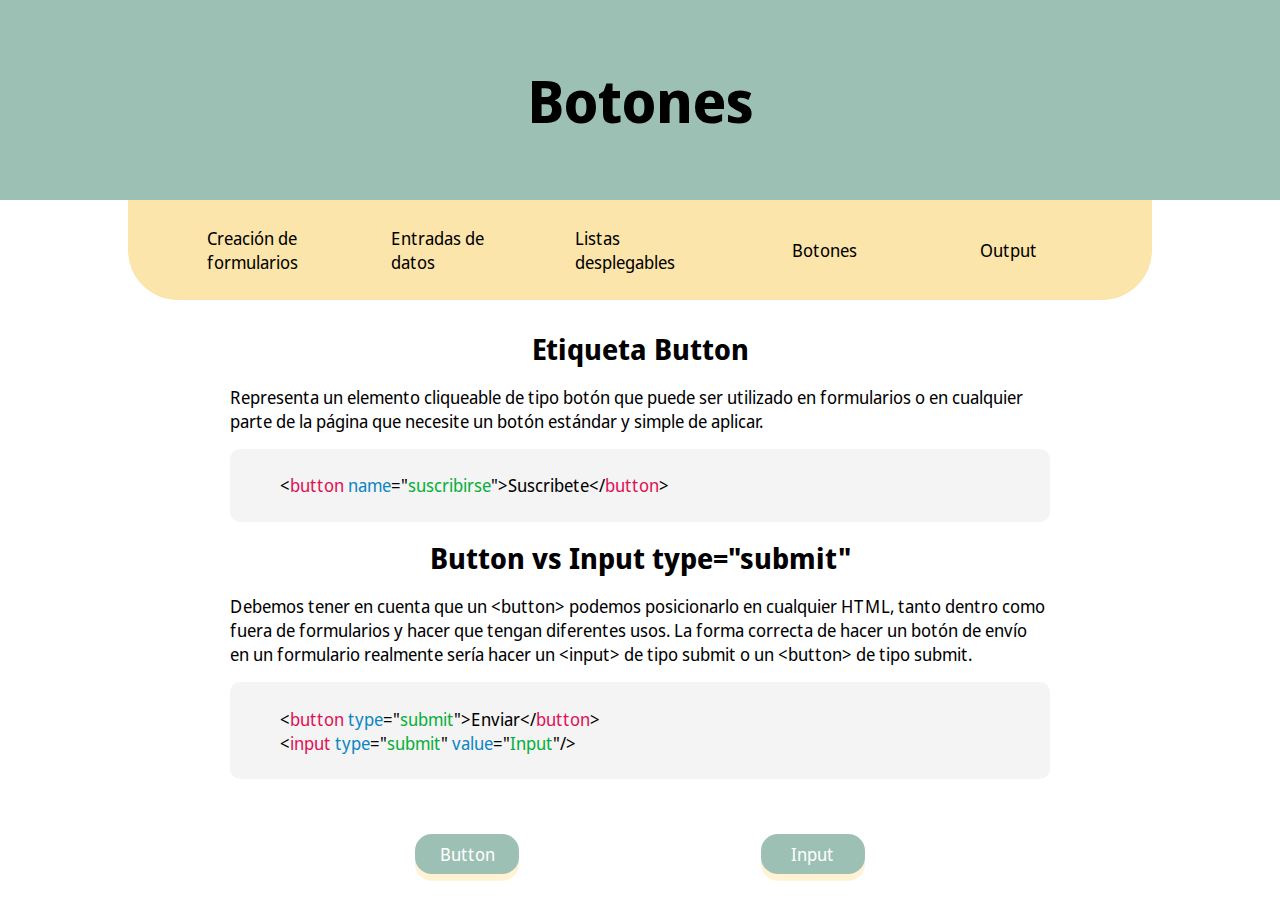
==== botones.html @ 6cf8d23c "creación repositorio" ====
<!DOCTYPE html>
<html lang="en">
<head>
    <meta charset="UTF-8">
    <meta http-equiv="X-UA-Compatible" content="IE=edge">
    <meta name="viewport" content="width=device-width, initial-scale=1.0">
    <link rel="stylesheet" href="etiquetas.css">

    <link rel="preconnect" href="https://fonts.googleapis.com">
    <link rel="preconnect" href="https://fonts.gstatic.com" crossorigin>
    <link href="https://fonts.googleapis.com/css2?family=Noto+Sans+Display:wght@100;200;300&display=swap" rel="stylesheet">

    <title>Botones</title>
</head>
<body>
    <header>
        <h1>Botones</h1>
    </header>

    <nav>
        <ul class="principal">
            <li class="lvl1">
                <a href="index.html">Creación de formularios</a>
                <ul>
                    <li>
                        <a href="index.html#form">Form</a>
                    </li>
                    <li>
                        <a href="index.html#fieldset_legend">Fieldset y Legend</a>
                    </li>
                </ul>
            </li>
            <li class="lvl1">
                <a href="entrada_datos.html">Entradas de datos</a>
                <ul>
                    <li>
                        <a href="entrada_datos.html#label_input">Label e Input</a>
                    </li>
                    <li>
                        <a href="entrada_datos.html#textarea">Textarea</a>
                    </li>
                </ul>
            </li>
            <li class="lvl1">
                <a href="listas_desplegables.html">Listas desplegables</a>
                <ul>
                    <li>
                        <a href="listas_desplegables.html#select_datalist">Select y Datalist</a>
                    </li>
                    <li>
                        <a href="listas_desplegables.html#option_optgroup">Option y Optgroup</a>
                    </li>
                </ul>
            </li>
            <li class="lvl1">
                <a href="botones.html">Botones</a>
            </li>
            <li class="lvl1">
                <a href="output.html">Output</a>
            </li>
        </ul>
    </nav>

    <main>
        <section class="info">
            <h2>Etiqueta Button</h2>
            <p class="texto">Representa un elemento cliqueable de tipo botón que puede ser utilizado en formularios o en cualquier parte de la página que necesite un botón estándar y simple de aplicar.</p>
            <section class="codigo">
                <p>&lt<span class="etiqueta">button</span> <span class="atributos">name</span>="<span class="valores">suscribirse</span>"&gtSuscribete&lt/<span class="etiqueta">button</span>&gt</p>
            </section>

            

            <h2>Button vs Input type="submit"</h2>
            <p class="texto">Debemos tener en cuenta que un &ltbutton&gt podemos posicionarlo en cualquier HTML, tanto dentro como fuera de formularios y hacer que tengan diferentes usos. La forma correcta de hacer un botón de envío en un formulario realmente sería hacer un &ltinput&gt de tipo submit o un &ltbutton&gt de tipo submit.</p>
            <section class="codigo">
                <p>&lt<span class="etiqueta">button</span> <span class="atributos">type</span>="<span class="valores">submit</span>"&gtEnviar&lt/<span class="etiqueta">button</span>&gt</p>
                <p>&lt<span class="etiqueta">input</span> <span class="atributos">type</span>="<span class="valores">submit</span>" <span class="atributos">value</span>="<span class="valores">Input</span>"/&gt</p>
            </section>
        </section>
    </main>

    <form action="" class="ejemplo">
        <button type="submit">Button</button>
        <input type="submit" value="Input"/>
    </form>


</body>
</html>
---- etiquetas.css ----
/* Estilos generales */

:root{
    --color_amarillo_claro: #fff3d4;
    --color_amarillo: #fce5aa;
    --color_verde: #9dc0b5;

    --codigo_etiqueta: rgb(223, 17, 86);
    --codigo_atributo: rgb(14, 134, 195);
    --codigo_valor: rgb(7, 175, 57);
    --base_color: #efefef;
    --fuente: 'Noto Sans Display', sans-serif;
}

*{
    margin: 0 auto;
    padding: 0;
    box-sizing: border-box;

    font-family: var(--fuente);
    font-size: 1.05rem;
}

header{
    width: 100%;
    height: 200px;

    display: flex;
    align-items: center;

    background-color: var(--color_verde);
}

header h1{
    width: 100%;

    text-align: center;
    font-size: 3.5rem;
}

/* BARRA DE SCROLL */

body::-webkit-scrollbar {
    width: 12px;              
}

body::-webkit-scrollbar-track {
    background: var(--color_verde);        
}

body::-webkit-scrollbar-thumb {
    background-color: var(--color_amarillo);    
    border-radius: 50px;       
    border: 3px solid var(--color_verde); 
}

/* NAVEGADOR */

nav{
    width: 80%;
    height: 100px;

    display: flex;
    align-items: center;

    position: relative;

    background-color: var(--color_amarillo);
    border-bottom-left-radius: 50px;
    border-bottom-right-radius: 50px;
}

.principal{
    width: 90%;
    height: 100%;

    display: flex;
}

a{
    height: 100%;

    display: flex;
    align-items: center;
    justify-content: center;

    text-decoration: none;
    color: black;
    transition: 0.55s;
}

li{
    width: 16%;
    height: 100%;
    padding: 1%;
    
    list-style: none;
}

li a:hover{
    text-shadow: #79693f 0.1em 0.1em 0.2em;
    transition: 0.5s;
}

.lvl1 ul{
    width: 12.6%;

    display: none;
    position: absolute; 
    top: 100%;
    
    background-color: var(--color_amarillo);
}

.lvl1 ul li{
    width: 100%;
    height: 70px;
}

.lvl1:hover > ul{
    display: block;
}

/* Estilos páginas separadas */

main{
    padding-top: 1%;
    width: 80%;

    display: flex;
    justify-content: center;
}

.info{
    width: 80%;
}

.info h2{
    margin-top: 2%;
    text-align: center;

    font-size: 1.7rem;
}

.info li{
    width: 100%;
    padding-left: 0%;
    padding-bottom: 0%;

    position: relative;
    left: 4%;

    list-style: disc;
    color: var(--color_verde);
}

.info li p{
    color: black;
}

.info .texto, .info h3{
    margin-top: 2%;
    margin-bottom: 2%;
}

.info .indentado1{
    text-indent: 5%;
}

.info .indentado2{
    text-indent: 10%;
}

.info .comentario{
    color: rgb(110, 110, 110);
    font-style: italic;
}

.info .codigo{
    margin-bottom: 2%;
    padding: 3%;
    padding-left: 6%;

    background-color: rgb(244, 244, 244);
    border-radius: 10px;
}

.info .etiqueta{
    color: var(--codigo_etiqueta);
}

.info .atributos{
    color: var(--codigo_atributo);
}

.info .valores{
    color: var(--codigo_valor);
}

.info .destacado{
    font-weight: bold;
}

.ejemplo, .ejemplo_input{
    padding: 3%;
    width: 60%;

    display: flex;
    flex-wrap: wrap;
}

.ejemplo fieldset{
    width: 40%;
    margin-bottom: 3%;

    display: flex;
    flex-direction: column;

    font-size: 1.2em;
    border-radius: 20px;
    background-color: var(--color_amarillo_claro);
}

.ejemplo fieldset legend{
    font-size: 1.3rem;
}

.ejemplo fieldset label{
    padding: 3%;
    width: 70%;

    display: flex;
    align-items: center;
}

.ejemplo fieldset label span{
    width: 50%;
    text-align: left;
}

.ejemplo fieldset label input{
    padding: 2%;
    width: 40%;
    height: 26px;
}

.ejemplo_input{
    width: 60%;
    flex-wrap: wrap;
}

.ejemplo_input label, .ejemplo_input section{
    width: 35%;

    display: flex;
    flex-direction: column;
}

.ejemplo_input label, .ejemplo_input span{
    margin-bottom: 3%;
}

.ejemplo_input input{
    width: 80%;
    padding: 3%;

    background-color: var(--color_amarillo_claro);
    border: none;
    border-radius: 0.5rem;
    outline:none;
}

.ejemplo_input input::placeholder, .ejemplo textarea::placeholder{
    color: black;
    opacity: 0.7;
}

.ejemplo_input .boton{
    width: 100%;
    height: 8%;
}

.ejemplo_input input[type=submit]{
    margin-top: 3%;
    width: 18%;

    border: none;
    border-radius: 1rem;
    box-shadow: 0 0.4rem var(--color_amarillo_claro);
    cursor: pointer;

    background: var(--color_verde);
    color: white;
}

.ejemplo_input input[type=submit]:active,
.ejemplo button:active,
.ejemplo input[type=submit]:active,
.output_ejemplo input[type=button]:active{
    box-shadow: 0 0.2rem #dfd9d9;
    transform: translateY(0.2rem);
}

.ejemplo textarea{
    padding: 1.5%;
    resize: none;

    outline: none;
    border: none;
    border-radius: 20px;
    background-color: var(--color_amarillo_claro);
}

.ejemplo select,
.ejemplo .datalist{
    padding: 1.5%;
    
    outline: none;
    border: none;
    border-radius: 10px;
    background-color: var(--color_amarillo_claro);
}

.ejemplo button,
.ejemplo input[type=submit],
.output_ejemplo input[type=button]{
    width: 15%;
    height: 40px;

    border: none;
    border-radius: 1rem;
    box-shadow: 0 0.4rem var(--color_amarillo_claro);
    cursor: pointer;

    background: var(--color_verde);
    color: white;
}

.output_ejemplo{
    width: 100%;
    margin-bottom: 3%;

    display: flex;
    flex-direction: column;
}

.output_ejemplo p{
    margin-top: 2%;
}

.output_ejemplo input[type=button]{
    width: 200%;
}

.output_ejemplo .boton{
    width: 6%;
    display: flex;
}

.output_ejemplo .valor{
    width: 20%;
    display: flex;
    justify-content: center;
}

.output_ejemplo .valor p{
    width: 50%;
}

.output_ejemplo .valor input{
    width: 35%;
    padding: 2%;
    margin: 5%;

    border: 1px solid var(--color_verde);
    border-radius: 10px;
}
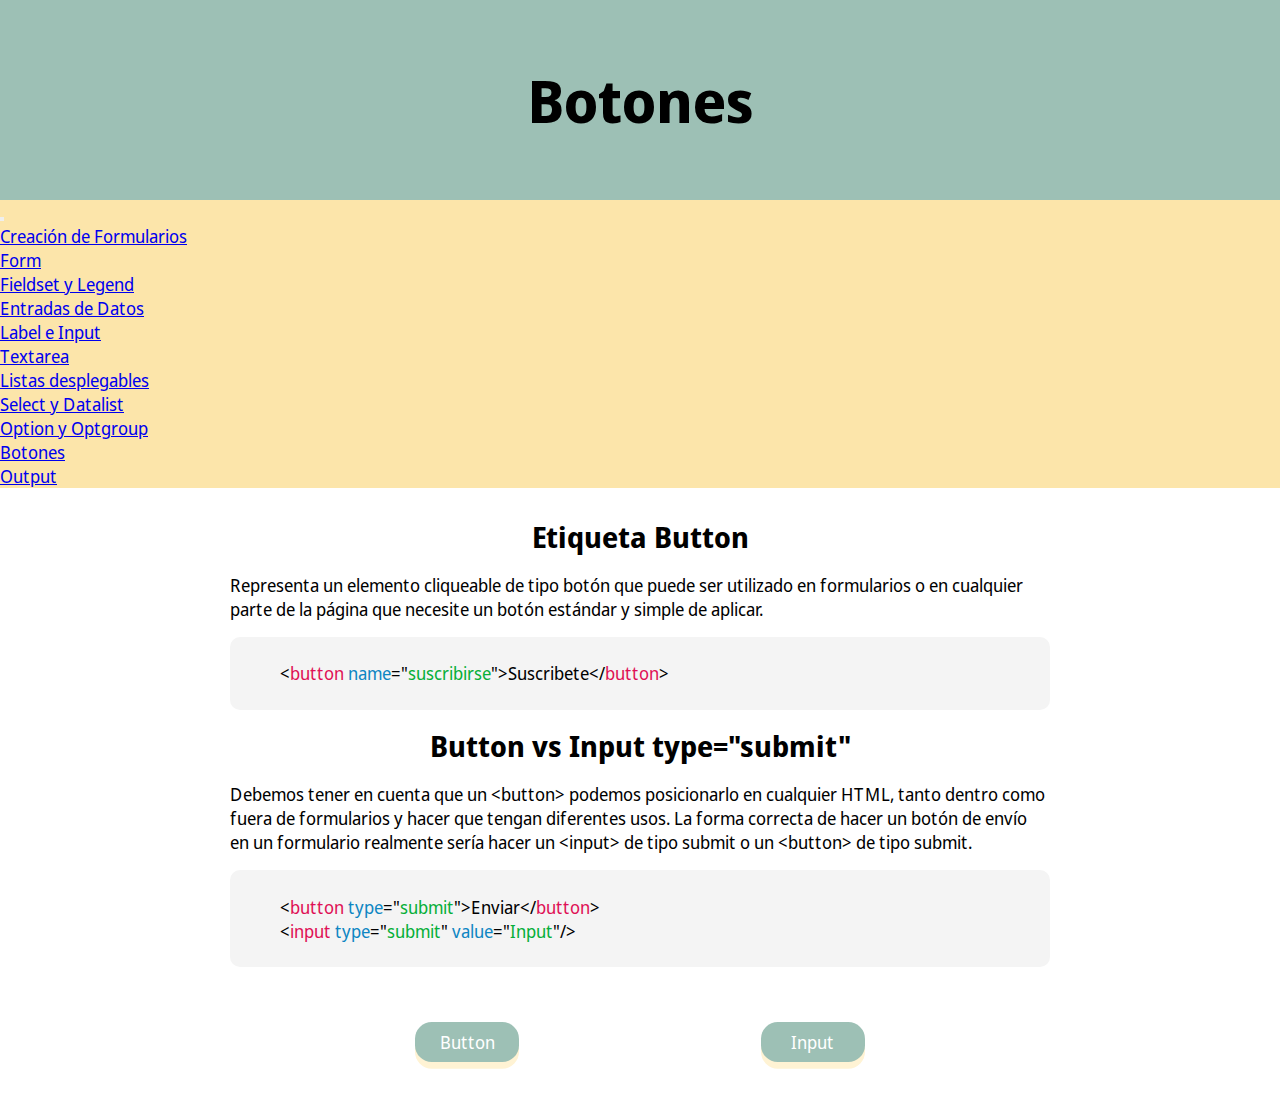
==== commit d8bf88c7: "Add nav with bootstrap" ====
--- a/botones.html
+++ b/botones.html
@@ -1,90 +1,115 @@
 <!DOCTYPE html>
-<html lang="en">
+<html lang="es">
+
 <head>
     <meta charset="UTF-8">
     <meta http-equiv="X-UA-Compatible" content="IE=edge">
     <meta name="viewport" content="width=device-width, initial-scale=1.0">
+
+    <link href="https://cdn.jsdelivr.net/npm/bootstrap@5.2.2/dist/css/bootstrap.min.css" rel="stylesheet"
+        integrity="sha384-Zenh87qX5JnK2Jl0vWa8Ck2rdkQ2Bzep5IDxbcnCeuOxjzrPF/et3URy9Bv1WTRi" crossorigin="anonymous">
     <link rel="stylesheet" href="etiquetas.css">
 
     <link rel="preconnect" href="https://fonts.googleapis.com">
     <link rel="preconnect" href="https://fonts.gstatic.com" crossorigin>
-    <link href="https://fonts.googleapis.com/css2?family=Noto+Sans+Display:wght@100;200;300&display=swap" rel="stylesheet">
+    <link href="https://fonts.googleapis.com/css2?family=Noto+Sans+Display:wght@100;200;300&display=swap"
+        rel="stylesheet">
 
     <title>Botones</title>
 </head>
+
 <body>
     <header>
         <h1>Botones</h1>
     </header>
 
-    <nav>
-        <ul class="principal">
-            <li class="lvl1">
-                <a href="index.html">Creación de formularios</a>
-                <ul>
-                    <li>
-                        <a href="index.html#form">Form</a>
+    <nav id="my_nav" class="navbar navbar-expand-lg bg-light py-3">
+        <div class="container-fluid">
+            <button class="navbar-toggler" type="button" data-bs-toggle="collapse"
+                data-bs-target="#navbarSupportedContent" aria-controls="navbarSupportedContent" aria-expanded="false"
+                aria-label="Toggle navigation">
+                <span class="navbar-toggler-icon"></span>
+            </button>
+            <div class="collapse navbar-collapse" id="navbarSupportedContent">
+                <ul class="navbar-nav me-auto mb-2 mb-lg-0">
+                    <li class="nav-item dropdown me-3">
+                        <a class="nav-link active dropdown-toggle" href="#" role="button" data-bs-toggle="dropdown"
+                            aria-expanded="false">
+                            Creación de Formularios
+                        </a>
+                        <ul class="dropdown-menu">
+                            <li><a class="dropdown-item" href="./index.html#form">Form</a></li>
+                            <li><a class="dropdown-item" href="./index.html#fieldset_legend">Fieldset y Legend</a></li>
+                        </ul>
                     </li>
-                    <li>
-                        <a href="index.html#fieldset_legend">Fieldset y Legend</a>
+                    <li class="nav-item dropdown me-3">
+                        <a class="nav-link active dropdown-toggle" href="#" role="button" data-bs-toggle="dropdown"
+                            aria-expanded="false">
+                            Entradas de Datos
+                        </a>
+                        <ul class="dropdown-menu">
+                            <li><a class="dropdown-item" href="./entrada_datos.html#label_input">Label e Input</a></li>
+                            <li><a class="dropdown-item" href="./entrada_datos.html#textarea">Textarea</a></li>
+                        </ul>
+                    </li>
+                    <li class="nav-item dropdown me-3">
+                        <a class="nav-link active dropdown-toggle" href="#" role="button" data-bs-toggle="dropdown"
+                            aria-expanded="false">
+                            Listas desplegables
+                        </a>
+                        <ul class="dropdown-menu">
+                            <li><a class="dropdown-item" href="./listas_desplegables.html#select_datalist">Select y
+                                    Datalist</a></li>
+                            <li><a class="dropdown-item" href="./listas_desplegables.html#option_optgroup">Option y
+                                    Optgroup</a></li>
+                        </ul>
+                    </li>
+                    <li class="nav-item me-3">
+                        <a class="nav-link active" aria-current="page" href="./botones.html">Botones</a>
+                    </li>
+                    <li class="nav-item me-3">
+                        <a class="nav-link active" href="./output.html">Output</a>
                     </li>
                 </ul>
-            </li>
-            <li class="lvl1">
-                <a href="entrada_datos.html">Entradas de datos</a>
-                <ul>
-                    <li>
-                        <a href="entrada_datos.html#label_input">Label e Input</a>
-                    </li>
-                    <li>
-                        <a href="entrada_datos.html#textarea">Textarea</a>
-                    </li>
-                </ul>
-            </li>
-            <li class="lvl1">
-                <a href="listas_desplegables.html">Listas desplegables</a>
-                <ul>
-                    <li>
-                        <a href="listas_desplegables.html#select_datalist">Select y Datalist</a>
-                    </li>
-                    <li>
-                        <a href="listas_desplegables.html#option_optgroup">Option y Optgroup</a>
-                    </li>
-                </ul>
-            </li>
-            <li class="lvl1">
-                <a href="botones.html">Botones</a>
-            </li>
-            <li class="lvl1">
-                <a href="output.html">Output</a>
-            </li>
-        </ul>
+            </div>
+        </div>
     </nav>
 
     <main>
         <section class="info">
             <h2>Etiqueta Button</h2>
-            <p class="texto">Representa un elemento cliqueable de tipo botón que puede ser utilizado en formularios o en cualquier parte de la página que necesite un botón estándar y simple de aplicar.</p>
+            <p class="texto">Representa un elemento cliqueable de tipo botón que puede ser utilizado en formularios o en
+                cualquier parte de la página que necesite un botón estándar y simple de aplicar.</p>
             <section class="codigo">
-                <p>&lt<span class="etiqueta">button</span> <span class="atributos">name</span>="<span class="valores">suscribirse</span>"&gtSuscribete&lt/<span class="etiqueta">button</span>&gt</p>
+                <p>&lt<span class="etiqueta">button</span> <span class="atributos">name</span>="<span
+                        class="valores">suscribirse</span>"&gtSuscribete&lt/<span class="etiqueta">button</span>&gt</p>
             </section>
 
-            
+
 
             <h2>Button vs Input type="submit"</h2>
-            <p class="texto">Debemos tener en cuenta que un &ltbutton&gt podemos posicionarlo en cualquier HTML, tanto dentro como fuera de formularios y hacer que tengan diferentes usos. La forma correcta de hacer un botón de envío en un formulario realmente sería hacer un &ltinput&gt de tipo submit o un &ltbutton&gt de tipo submit.</p>
+            <p class="texto">Debemos tener en cuenta que un &ltbutton&gt podemos posicionarlo en cualquier HTML, tanto
+                dentro como fuera de formularios y hacer que tengan diferentes usos. La forma correcta de hacer un botón
+                de envío en un formulario realmente sería hacer un &ltinput&gt de tipo submit o un &ltbutton&gt de tipo
+                submit.</p>
             <section class="codigo">
-                <p>&lt<span class="etiqueta">button</span> <span class="atributos">type</span>="<span class="valores">submit</span>"&gtEnviar&lt/<span class="etiqueta">button</span>&gt</p>
-                <p>&lt<span class="etiqueta">input</span> <span class="atributos">type</span>="<span class="valores">submit</span>" <span class="atributos">value</span>="<span class="valores">Input</span>"/&gt</p>
+                <p>&lt<span class="etiqueta">button</span> <span class="atributos">type</span>="<span
+                        class="valores">submit</span>"&gtEnviar&lt/<span class="etiqueta">button</span>&gt</p>
+                <p>&lt<span class="etiqueta">input</span> <span class="atributos">type</span>="<span
+                        class="valores">submit</span>" <span class="atributos">value</span>="<span
+                        class="valores">Input</span>"/&gt</p>
             </section>
         </section>
     </main>
 
     <form action="" class="ejemplo">
         <button type="submit">Button</button>
-        <input type="submit" value="Input"/>
+        <input type="submit" value="Input" />
     </form>
 
+    <script src="https://cdn.jsdelivr.net/npm/bootstrap@5.2.2/dist/js/bootstrap.bundle.min.js"
+        integrity="sha384-OERcA2EqjJCMA+/3y+gxIOqMEjwtxJY7qPCqsdltbNJuaOe923+mo//f6V8Qbsw3"
+        crossorigin="anonymous"></script>
+</body>
 
-</body>
-</html>
+</html>--- a/etiquetas.css
+++ b/etiquetas.css
@@ -56,69 +56,14 @@
 
 /* NAVEGADOR */
 
-nav{
-    width: 80%;
-    height: 100px;
-
-    display: flex;
-    align-items: center;
-
-    position: relative;
-
-    background-color: var(--color_amarillo);
-    border-bottom-left-radius: 50px;
-    border-bottom-right-radius: 50px;
-}
-
-.principal{
-    width: 90%;
-    height: 100%;
-
-    display: flex;
-}
-
-a{
-    height: 100%;
-
-    display: flex;
-    align-items: center;
-    justify-content: center;
-
-    text-decoration: none;
-    color: black;
-    transition: 0.55s;
-}
-
-li{
-    width: 16%;
-    height: 100%;
-    padding: 1%;
-    
-    list-style: none;
-}
-
-li a:hover{
-    text-shadow: #79693f 0.1em 0.1em 0.2em;
+#my_nav, #my_nav ul {
+    background-color: var(--color_amarillo) !important;
+}
+
+#my_nav li a:hover{
+    background-color: var(--color_amarillo) !important;
+    text-shadow: #79693f 0.1em 0.1em 0.2em ;
     transition: 0.5s;
-}
-
-.lvl1 ul{
-    width: 12.6%;
-
-    display: none;
-    position: absolute; 
-    top: 100%;
-    
-    background-color: var(--color_amarillo);
-}
-
-.lvl1 ul li{
-    width: 100%;
-    height: 70px;
-}
-
-.lvl1:hover > ul{
-    display: block;
 }
 
 /* Estilos páginas separadas */
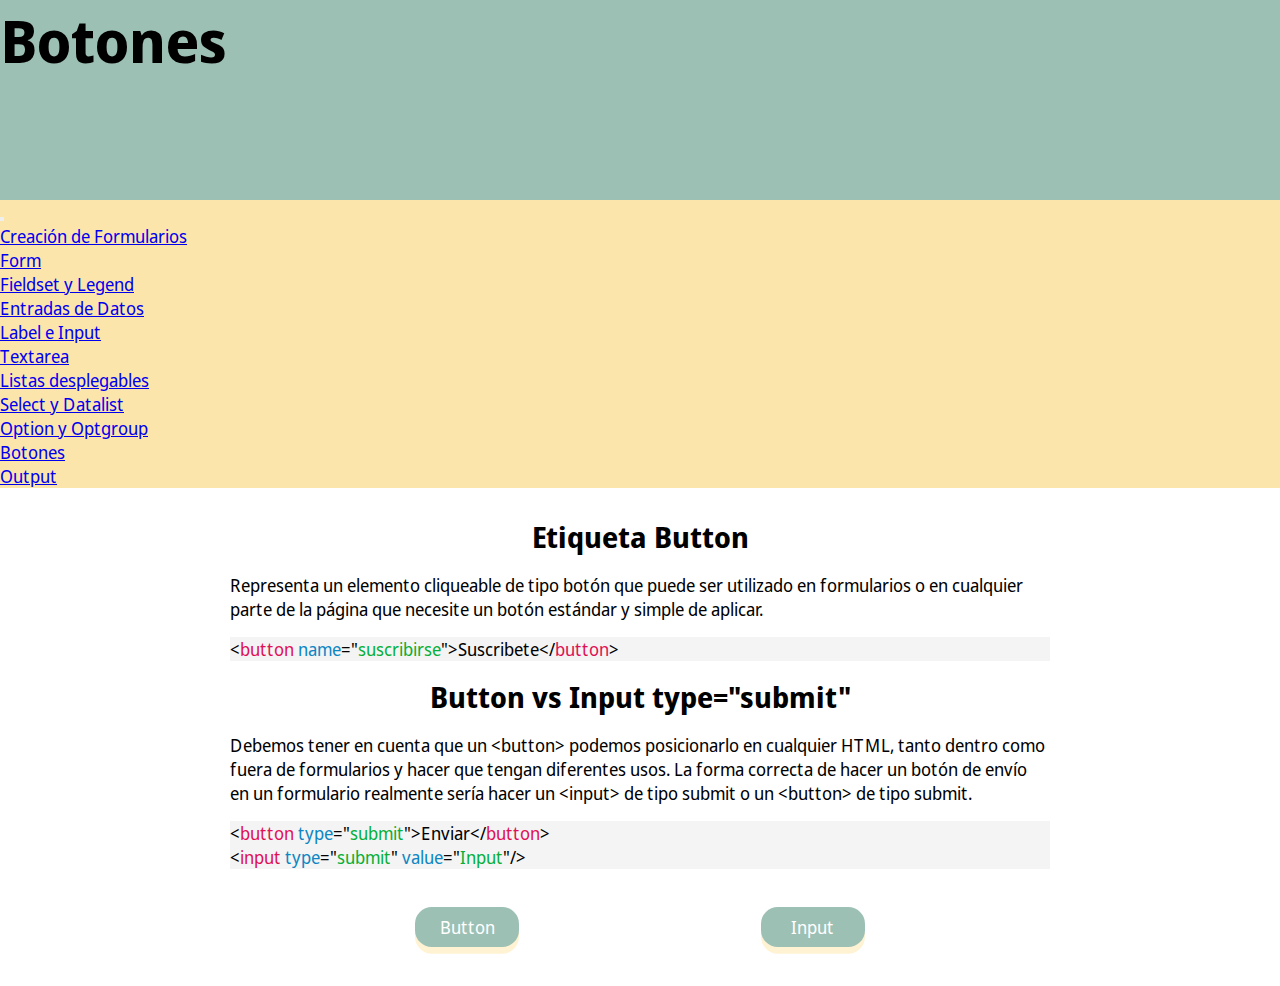
==== commit 4a1a3cca: "Add some changes in all pages" ====
--- a/botones.html
+++ b/botones.html
@@ -19,8 +19,8 @@
 </head>
 
 <body>
-    <header>
-        <h1>Botones</h1>
+    <header class="d-flex align-items-center vh-25">
+        <h1 class="text-center">Botones</h1>
     </header>
 
     <nav id="my_nav" class="navbar navbar-expand-lg bg-light py-3">
@@ -80,7 +80,7 @@
             <h2>Etiqueta Button</h2>
             <p class="texto">Representa un elemento cliqueable de tipo botón que puede ser utilizado en formularios o en
                 cualquier parte de la página que necesite un botón estándar y simple de aplicar.</p>
-            <section class="codigo">
+            <section class="codigo mb-4 p-4 rounded-3">
                 <p>&lt<span class="etiqueta">button</span> <span class="atributos">name</span>="<span
                         class="valores">suscribirse</span>"&gtSuscribete&lt/<span class="etiqueta">button</span>&gt</p>
             </section>
@@ -92,7 +92,7 @@
                 dentro como fuera de formularios y hacer que tengan diferentes usos. La forma correcta de hacer un botón
                 de envío en un formulario realmente sería hacer un &ltinput&gt de tipo submit o un &ltbutton&gt de tipo
                 submit.</p>
-            <section class="codigo">
+            <section class="codigo mb-4 p-4 rounded-3">
                 <p>&lt<span class="etiqueta">button</span> <span class="atributos">type</span>="<span
                         class="valores">submit</span>"&gtEnviar&lt/<span class="etiqueta">button</span>&gt</p>
                 <p>&lt<span class="etiqueta">input</span> <span class="atributos">type</span>="<span
--- a/etiquetas.css
+++ b/etiquetas.css
@@ -22,19 +22,11 @@
 }
 
 header{
-    width: 100%;
     height: 200px;
-
-    display: flex;
-    align-items: center;
-
     background-color: var(--color_verde);
 }
 
 header h1{
-    width: 100%;
-
-    text-align: center;
     font-size: 3.5rem;
 }
 
@@ -76,6 +68,10 @@
     justify-content: center;
 }
 
+ #ejemplo fieldset{
+    background-color: var(--color_amarillo_claro) !important;
+ }
+
 .info{
     width: 80%;
 }
@@ -122,12 +118,7 @@
 }
 
 .info .codigo{
-    margin-bottom: 2%;
-    padding: 3%;
-    padding-left: 6%;
-
     background-color: rgb(244, 244, 244);
-    border-radius: 10px;
 }
 
 .info .etiqueta{
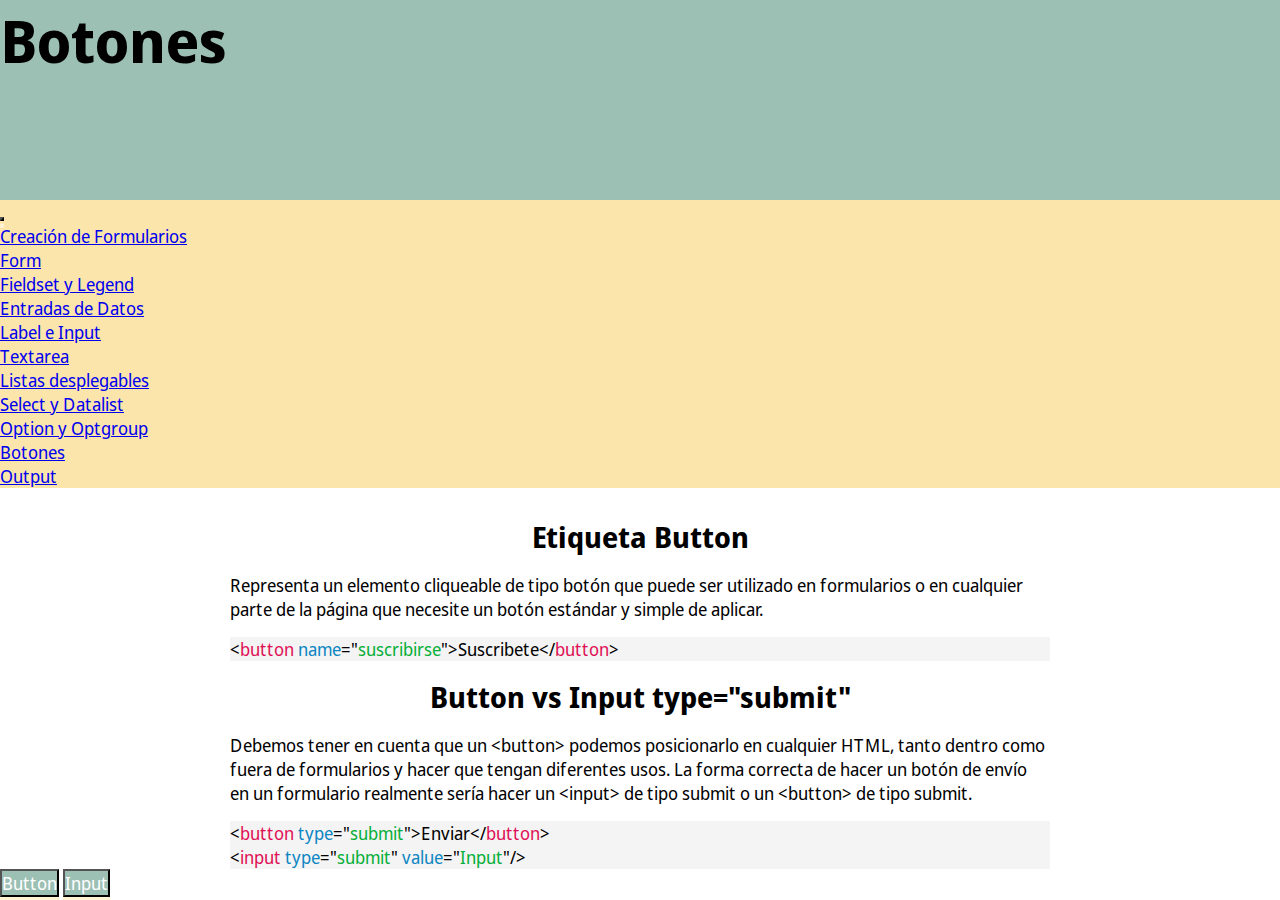
==== commit 53016acd: "Final buttons" ====
--- a/botones.html
+++ b/botones.html
@@ -102,9 +102,9 @@
         </section>
     </main>
 
-    <form action="" class="ejemplo">
-        <button type="submit">Button</button>
-        <input type="submit" value="Input" />
+    <form class="d-flex justify-content-center w-50 mt-3 mb-5">
+        <button class="btn w-25" type="submit">Button</button>
+        <input class="btn w-25 ms-5" type="submit" value="Input" />
     </form>
 
     <script src="https://cdn.jsdelivr.net/npm/bootstrap@5.2.2/dist/js/bootstrap.bundle.min.js"
--- a/etiquetas.css
+++ b/etiquetas.css
@@ -68,9 +68,18 @@
     justify-content: center;
 }
 
- #ejemplo fieldset{
+#ejemplo fieldset,
+.color_input, 
+.color_input:valid,
+select, .datalist{
+background-color: var(--color_amarillo_claro) !important;
+}
+
+textarea{
+    height: 200px;
+    resize: none;
     background-color: var(--color_amarillo_claro) !important;
- }
+}
 
 .info{
     width: 80%;
@@ -137,7 +146,7 @@
     font-weight: bold;
 }
 
-.ejemplo, .ejemplo_input{
+/* .ejemplo{
     padding: 3%;
     width: 60%;
 
@@ -178,9 +187,9 @@
     padding: 2%;
     width: 40%;
     height: 26px;
-}
-
-.ejemplo_input{
+} */
+
+/* .ejemplo_input{
     width: 60%;
     flex-wrap: wrap;
 }
@@ -227,17 +236,17 @@
 
     background: var(--color_verde);
     color: white;
-}
-
-.ejemplo_input input[type=submit]:active,
-.ejemplo button:active,
-.ejemplo input[type=submit]:active,
+} */
+
+/* .ejemplo_input input[type=submit]:active, */
+button:active,
+input[type=submit]:active,
 .output_ejemplo input[type=button]:active{
     box-shadow: 0 0.2rem #dfd9d9;
     transform: translateY(0.2rem);
 }
 
-.ejemplo textarea{
+/* .ejemplo textarea{
     padding: 1.5%;
     resize: none;
 
@@ -245,31 +254,31 @@
     border: none;
     border-radius: 20px;
     background-color: var(--color_amarillo_claro);
-}
-
-.ejemplo select,
+} */
+
+/* .ejemplo select,
 .ejemplo .datalist{
-    padding: 1.5%;
+    /* padding: 1.5%;
     
     outline: none;
     border: none;
     border-radius: 10px;
-    background-color: var(--color_amarillo_claro);
-}
-
-.ejemplo button,
-.ejemplo input[type=submit],
+    background-color: var(--color_amarillo_claro); */
+/* }  */
+
+button,
+input[type=submit],
 .output_ejemplo input[type=button]{
-    width: 15%;
+    /* width: 15%;
     height: 40px;
 
     border: none;
-    border-radius: 1rem;
-    box-shadow: 0 0.4rem var(--color_amarillo_claro);
+    border-radius: 1rem; */
+    box-shadow: 0 0.4rem var(--color_amarillo_claro) !important;
     cursor: pointer;
 
-    background: var(--color_verde);
-    color: white;
+    background: var(--color_verde) !important;
+    color: white !important;
 }
 
 .output_ejemplo{
